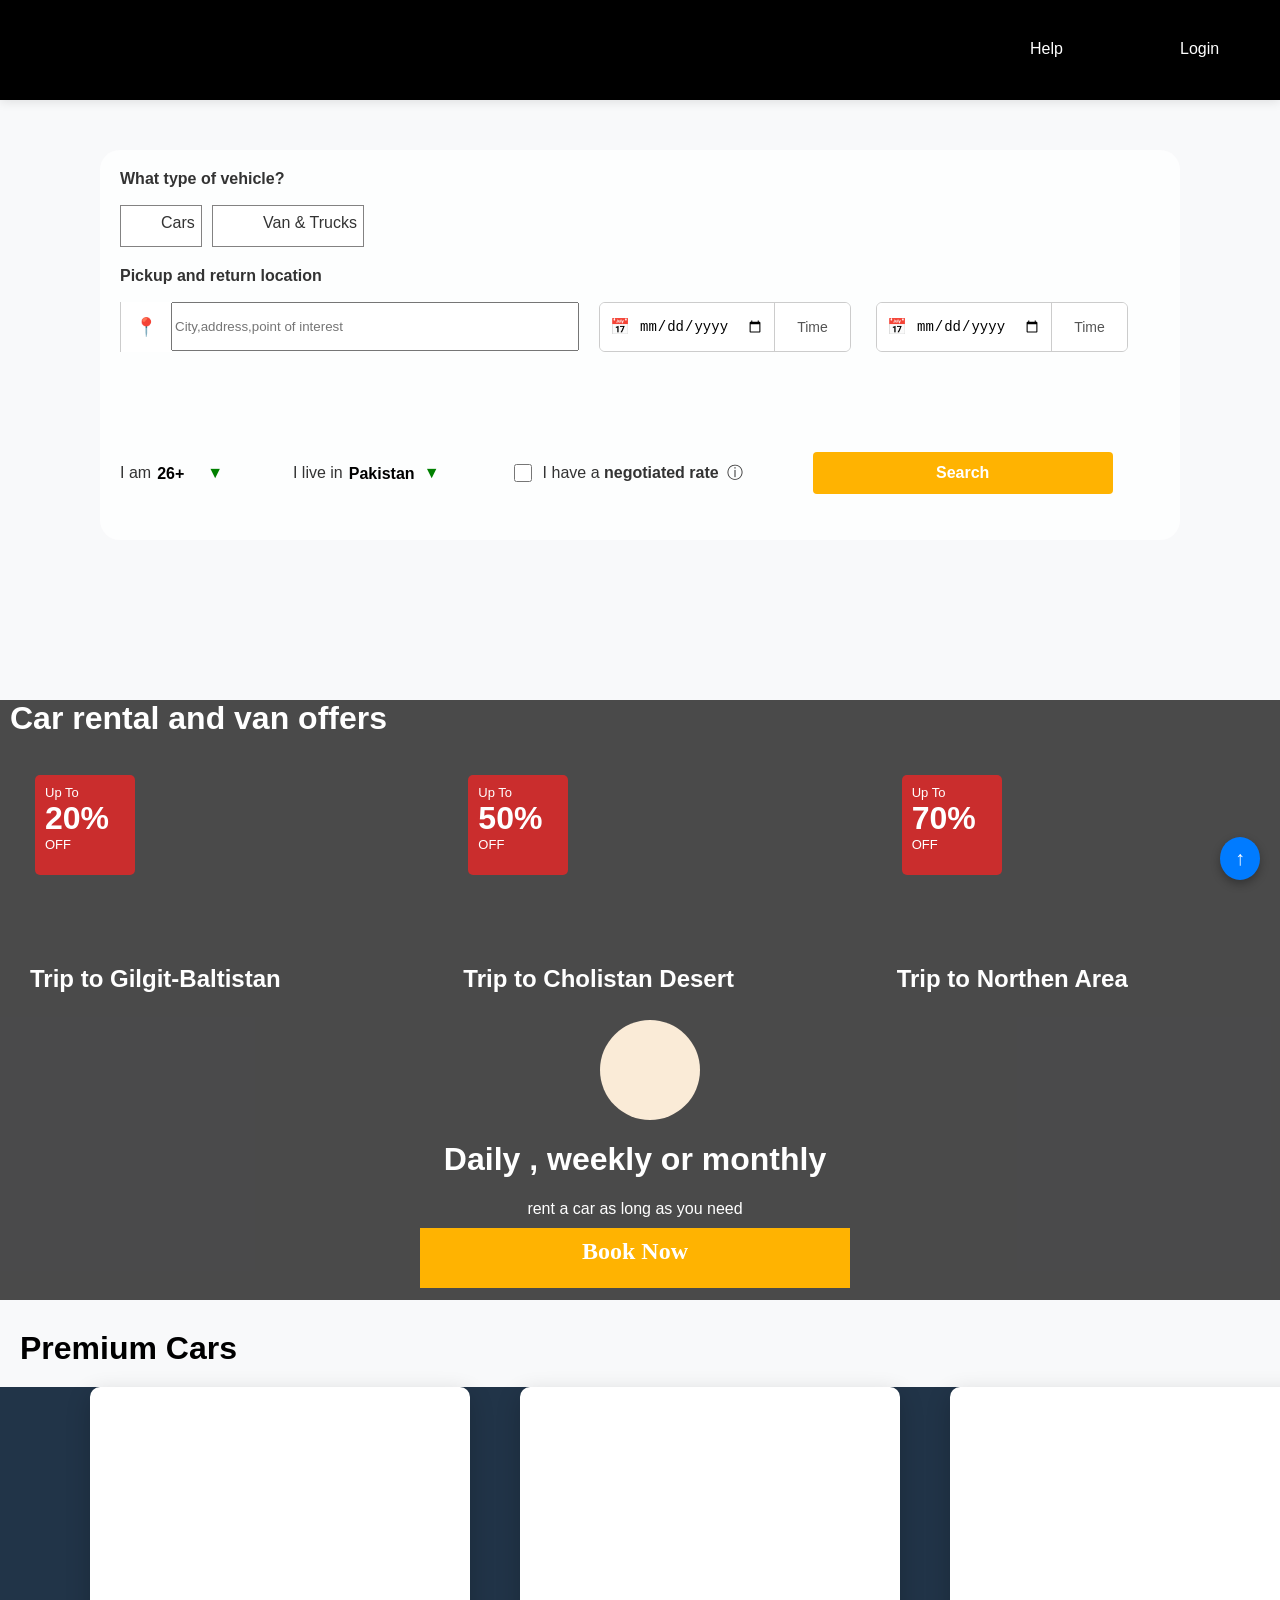
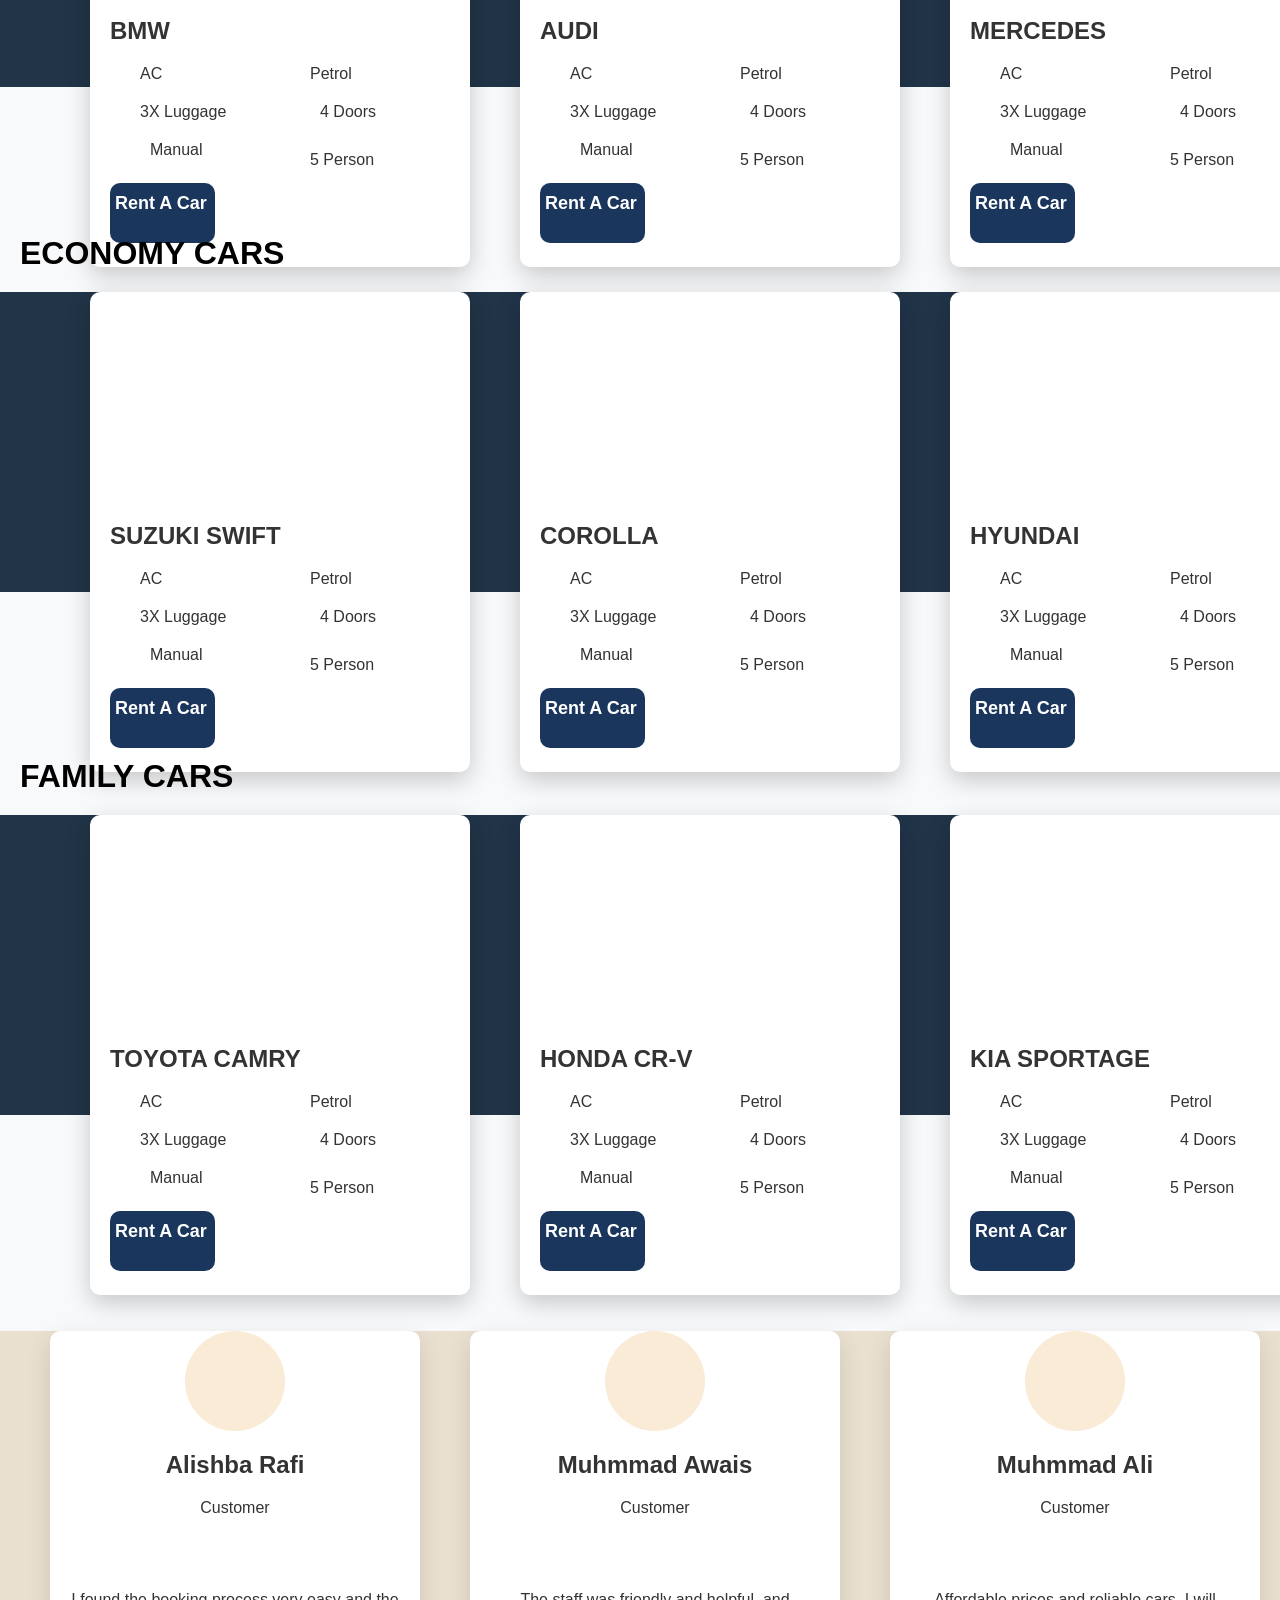
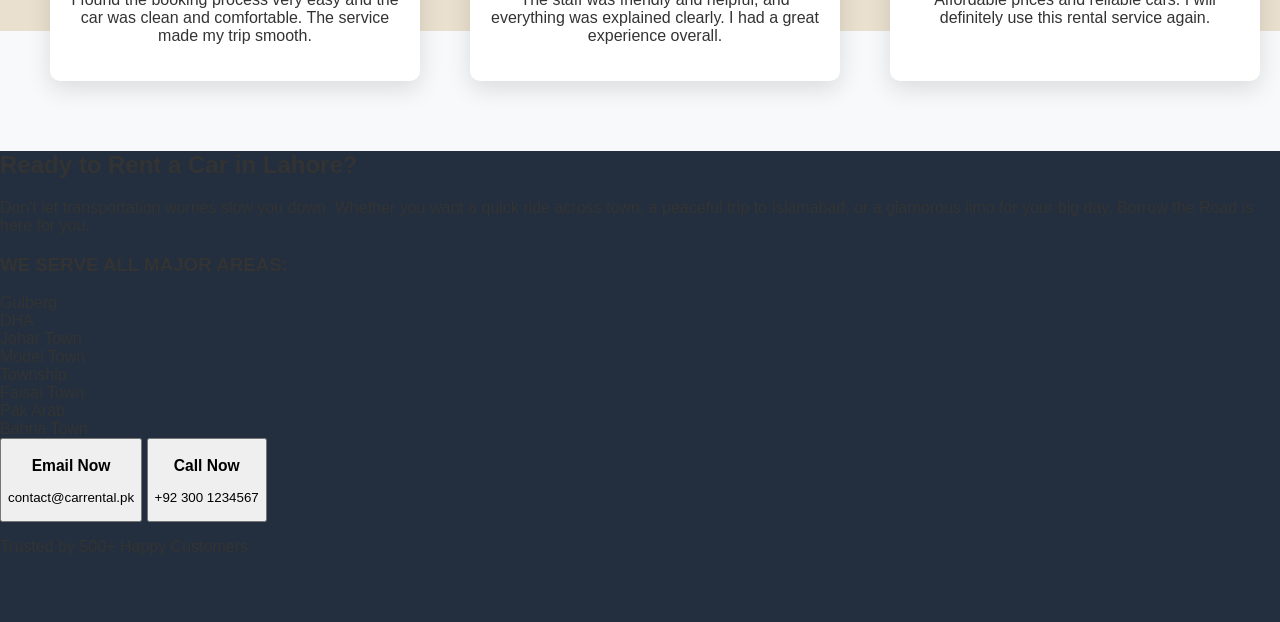
==== index.html @ 80fe18c2 "Rename homepage.html to index.html for GitHub Pages" ====
<!DOCTYPE html>
<html lang="en">
<head>
    <meta charset="UTF-8">
    <meta name="viewport" content="width=device-width, initial-scale=1.0">
    <title>Car Rental services</title>
    <link rel="stylesheet" href="HOME.CSS">
       <link rel="stylesheet" href="footer.CSS">
</head>
<body id="top">
    <!-- header -->
    <div class="header">
         <div class="outerheader"><div class="LOGO"></div></div>
         <div class="outerheader" style="margin-right: 100px;"><div class="eye"></div></div>
          <div class="help" ></div>
          <div class="text"> <a href="help.html">Help</a></div>
          <div class="login"></div>
          <div class="text"><a href="login.html "target="_blank" >Login</a></div>
        <!-- <div class="menu"></div>
        <div class="text" style="margin-right: 20px;"><a href="menu.html">Menu</a></div> -->
    </div>



    <!-- form -->
    <div class="form">
        <video autoplay muted loop class="background-video">
            <source src="car.mp4" type="video/mp4">
            Your browser does not support the video tag.
        </video>
      <!-- inner form  -->
        <div class="innerform">
            <div class="navtext">What type of vehicle?</div>
            <div class="formcar"><div class="cars"><div class="caricon"></div><div style="padding-top: 8px;">Cars</div></div> <div class="Van"><div class="vanicon"></div><div style="padding-top: 8px;">Van & Trucks</div></div></div>
             <div class="formdatda"><div class="navtext" style="margin-top: 20px;">Pickup and return location</div>
             <div style="display: flex; flex-direction: row;">
             <div class="formcar" > <div class="time-box" style="width: 50px;font-size:18px;">📍</div><input type="text" placeholder="City,address,point of interest" class="location" ></div>
             <div class="wrapper">

    <div class="field">
        <div class="input-group active">
            <div class="date-box">
                <span class="icon">📅</span>
                <input type="date">
            </div>
            <div class="time-box">Time</div>
        </div>
    </div>

    <div class="field">
        <div class="input-group">
            <div class="date-box">
                <span class="icon">📅</span>
                <input type="date">
            </div>
            <div class="time-box">Time</div>
        </div>
    </div>

</div>

   </div>


   <div class="top-bar">

    <!-- Age -->
    <div class="select-box">
        <label>I am</label>
        <select>
            <option>18-25</option>
            <option selected>26+</option>
            <option>60+</option>
        </select>
    </div>

    <!-- Country -->
    <div class="select-box">
        <label>I live in</label>
        <select>
            <option selected>Pakistan</option>
            <option>India</option>
            <option>UAE</option>
            <option>UK</option>
        </select>
    </div>

    <!-- Checkbox -->
    <div class="checkbox-area">
        <input type="checkbox" id="rate">
        <label for="rate">I have a <strong>negotiated rate</strong></label>
        <span class="info">ⓘ</span>
    </div>

    <!-- Button -->
    <button class="search-btn">Search</button>

</div>


         </div>
        </div>
</div>

    <!-- Google rating section  -->
    <div class="goolerating"> <div class="googlelogo"></div>
    <div class="star"></div>
    <div class="star"></div>
    <div class="star"></div>
    <div class="star"></div>
    <div class="star"></div>
</div>
<a href="offer.html" target="_blank"><!-- discont and offers -->
<div class="discount">
    <div class="d">
        <div class="discountHeader">Car rental and van offers</div>
        <div class="dis">
    <div class="innerdiscount"style=" margin-left:20px ;background-image:url(felix-rostig-UmV2wr-Vbq8-unsplash.jpg);">
        <div class="discountbox">Up To
            <br>
            <div class="persentage">20%</div>
            OFF
        </div>
        <div class="discountdescription"> Trip to Gilgit-Baltistan </div>
    </div>
<div class="innerdiscount" style="background-image: url(cory-bouthillette-3N7fqeT_ffw-unsplash.jpg);">
    <div class="discountbox">Up To
            <br>
            <div class="persentage">50%</div>
            OFF
        </div>
        <div class="discountdescription"> Trip to Cholistan Desert </div>
</div>
<div class="innerdiscount" style=" margin-right:20px ; background-image: url(marcel-strauss-cdnHlQt6DLg-unsplash.jpg);">
    <div class="discountbox">Up To
            <br>
            <div class="persentage">70%</div>
            OFF
        </div>
        <div class="discountdescription"> Trip to Northen Area </div>
    </div>
</div>
<!-- weekly booking  -->
<div class="weekly">
    <div class="profile" style="background-image: url(calendar-removebg-preview.png);margin-left: 180px;"></div>
<h1>Daily , weekly or monthly</h1>
rent a car as long as you need
<br>
<div class="monthly"><a href=""> Book Now</a></div>
</div>
</div></a>
</div></div>
<!-- car catageries -->
 <!-- catagery 1 -->
  <div class="catageriesheading">Premium Cars</div>
    <div class="customer">
 <div class="catageries" style="margin-left: 90px;">
    <div class="carpick" style="background-image: url(BMW1.png);"></div>
    <h2>BMW</h2>
    <div style="display: flex;flex-direction: row;" ><div class="feature">
       <div style="display: flex;flex-direction: row;"> <div class="icon" style="background-image: url(cold-removebg-preview.png);"></div> AC </div> <br>
       <div style="display: flex;flex-direction: row;"> <div class="icon" style="background-image: url(lock-removebg-preview.png);"></div> 3X Luggage</div><br>
       <div style="display: flex;flex-direction: row;"> <div class="icon" style="background-image: url(car-removebg-preview.png); height: 30px;width: 30px;"></div>Manual </div>
    </div><div class="feature">
      <div style="display: flex;flex-direction: row;"> <div class="icon" style="background-image: url(petrol-removebg-preview.png);"></div> Petrol </div><br> 
       <div style="display: flex;flex-direction: row;"> <div class="icon" style="background-image: url(door-removebg-preview.png);height: 30px;width: 30px;"></div> 4 Doors </div><br>
       <div style="display: flex;flex-direction: row;"> <div class="icon" style="background-image: url(person-removebg-preview.png);"></div> 5 Person</div>
    </div></div>
    <br>
    <div class="rentbutton" ><a href="vehicle1.html">Rent A Car</a></div>
 </div>
 <div class="catageries">
    <div class="carpick" style="background-image: url(audi1.webp);"></div>
    <h2>AUDI</h2>
    <div style="display: flex;flex-direction: row;" ><div class="feature">
       <div style="display: flex;flex-direction: row;"> <div class="icon" style="background-image: url(cold-removebg-preview.png);"></div> AC </div> <br>
       <div style="display: flex;flex-direction: row;"> <div class="icon" style="background-image: url(lock-removebg-preview.png);"></div> 3X Luggage</div><br>
       <div style="display: flex;flex-direction: row;"> <div class="icon" style="background-image: url(car-removebg-preview.png); height: 30px;width: 30px;"></div>Manual </div>
    </div><div class="feature">
      <div style="display: flex;flex-direction: row;"> <div class="icon" style="background-image: url(petrol-removebg-preview.png);"></div> Petrol </div><br> 
       <div style="display: flex;flex-direction: row;"> <div class="icon" style="background-image: url(door-removebg-preview.png);height: 30px;width: 30px;"></div> 4 Doors </div><br>
       <div style="display: flex;flex-direction: row;"> <div class="icon" style="background-image: url(person-removebg-preview.png);"></div> 5 Person</div>
    </div></div>
    <br>
    <div class="rentbutton"><a href="vehicle2.html">Rent A Car</a></div>
 </div>
 <div class="catageries" >
    <div class="carpick" style="background-image: url(mercedes1.jpg);"></div>
    <h2>MERCEDES</h2>
    <div style="display: flex;flex-direction: row;" ><div class="feature">
       <div style="display: flex;flex-direction: row;"> <div class="icon" style="background-image: url(cold-removebg-preview.png);"></div> AC </div> <br>
       <div style="display: flex;flex-direction: row;"> <div class="icon" style="background-image: url(lock-removebg-preview.png);"></div> 3X Luggage</div><br>
       <div style="display: flex;flex-direction: row;"> <div class="icon" style="background-image: url(car-removebg-preview.png); height: 30px;width: 30px;"></div>Manual </div>
    </div><div class="feature">
      <div style="display: flex;flex-direction: row;"> <div class="icon" style="background-image: url(petrol-removebg-preview.png);"></div> Petrol </div><br> 
       <div style="display: flex;flex-direction: row;"> <div class="icon" style="background-image: url(door-removebg-preview.png);height: 30px;width: 30px;"></div> 4 Doors </div><br>
       <div style="display: flex;flex-direction: row;"> <div class="icon" style="background-image: url(person-removebg-preview.png);"></div> 5 Person</div>
    </div></div>
    <br>
    <div class="rentbutton"><a href="vehicle3.html">Rent A Car</a></div>
 </div>
 </div>
 <br>
<div class="catageriesheading">ECONOMY CARS</div>
  <div class="customer">
 <div class="catageries"style="margin-left: 90px;">
    <div class="carpick" style="background-image: url(suzuki1.png);"></div>
    <h2>SUZUKI SWIFT</h2>
    <div style="display: flex;flex-direction: row;" ><div class="feature">
       <div style="display: flex;flex-direction: row;"> <div class="icon" style="background-image: url(cold-removebg-preview.png);"></div> AC </div> <br>
       <div style="display: flex;flex-direction: row;"> <div class="icon" style="background-image: url(lock-removebg-preview.png);"></div> 3X Luggage</div><br>
       <div style="display: flex;flex-direction: row;"> <div class="icon" style="background-image: url(car-removebg-preview.png); height: 30px;width: 30px;"></div>Manual </div>
    </div><div class="feature">
      <div style="display: flex;flex-direction: row;"> <div class="icon" style="background-image: url(petrol-removebg-preview.png);"></div> Petrol </div><br> 
       <div style="display: flex;flex-direction: row;"> <div class="icon" style="background-image: url(door-removebg-preview.png);height: 30px;width: 30px;"></div> 4 Doors </div><br>
       <div style="display: flex;flex-direction: row;"> <div class="icon" style="background-image: url(person-removebg-preview.png);"></div> 5 Person</div>
    </div></div>
    <br>
    <div class="rentbutton"><a href="vehicle4.html">Rent A Car</a></div>
 </div>
 <div class="catageries">
    <div class="carpick" style="background-image: url(corolla2.png);"></div>
    <h2>COROLLA</h2>
    <div style="display: flex;flex-direction: row;" ><div class="feature">
       <div style="display: flex;flex-direction: row;"> <div class="icon" style="background-image: url(cold-removebg-preview.png);"></div> AC </div> <br>
       <div style="display: flex;flex-direction: row;"> <div class="icon" style="background-image: url(lock-removebg-preview.png);"></div> 3X Luggage</div><br>
       <div style="display: flex;flex-direction: row;"> <div class="icon" style="background-image: url(car-removebg-preview.png); height: 30px;width: 30px;"></div>Manual </div>
    </div><div class="feature">
      <div style="display: flex;flex-direction: row;"> <div class="icon" style="background-image: url(petrol-removebg-preview.png);"></div> Petrol </div><br> 
       <div style="display: flex;flex-direction: row;"> <div class="icon" style="background-image: url(door-removebg-preview.png);height: 30px;width: 30px;"></div> 4 Doors </div><br>
       <div style="display: flex;flex-direction: row;"> <div class="icon" style="background-image: url(person-removebg-preview.png);"></div> 5 Person</div>
    </div></div>
    <br>
    <div class="rentbutton"><a href="vehicle5.html">Rent A Car</a></div>
 </div>
 <div class="catageries">
    <div class="carpick" style="background-image: url(hundai3.webp);"></div>
    <h2>HYUNDAI</h2>
    <div style="display: flex;flex-direction: row;" ><div class="feature">
       <div style="display: flex;flex-direction: row;"> <div class="icon" style="background-image: url(cold-removebg-preview.png);"></div> AC </div> <br>
       <div style="display: flex;flex-direction: row;"> <div class="icon" style="background-image: url(lock-removebg-preview.png);"></div> 3X Luggage</div><br>
       <div style="display: flex;flex-direction: row;"> <div class="icon" style="background-image: url(car-removebg-preview.png); height: 30px;width: 30px;"></div>Manual </div>
    </div><div class="feature">
      <div style="display: flex;flex-direction: row;"> <div class="icon" style="background-image: url(petrol-removebg-preview.png);"></div> Petrol </div><br> 
       <div style="display: flex;flex-direction: row;"> <div class="icon" style="background-image: url(door-removebg-preview.png);height: 30px;width: 30px;"></div> 4 Doors </div><br>
       <div style="display: flex;flex-direction: row;"> <div class="icon" style="background-image: url(person-removebg-preview.png);"></div> 5 Person</div>
    </div></div>
    <br>
    <div class="rentbutton"><a href="vehicle6.html">Rent A Car</a></div>
 </div>
 </div>
  <br><br>
 <!-- catagery 3 -->
  <div class="catageriesheading">FAMILY CARS</div>
  <div class="customer">
 <div class="catageries"style="margin-left: 90px;">
    <div class="carpick" style="background-image: url(camry1.webp);"></div>
    <h2>TOYOTA CAMRY</h2>
    <div style="display: flex;flex-direction: row;" ><div class="feature">
       <div style="display: flex;flex-direction: row;"> <div class="icon" style="background-image: url(cold-removebg-preview.png);"></div> AC </div> <br>
       <div style="display: flex;flex-direction: row;"> <div class="icon" style="background-image: url(lock-removebg-preview.png);"></div> 3X Luggage</div><br>
       <div style="display: flex;flex-direction: row;"> <div class="icon" style="background-image: url(car-removebg-preview.png); height: 30px;width: 30px;"></div>Manual </div>
    </div><div class="feature">
      <div style="display: flex;flex-direction: row;"> <div class="icon" style="background-image: url(petrol-removebg-preview.png);"></div> Petrol </div><br> 
       <div style="display: flex;flex-direction: row;"> <div class="icon" style="background-image: url(door-removebg-preview.png);height: 30px;width: 30px;"></div> 4 Doors </div><br>
       <div style="display: flex;flex-direction: row;"> <div class="icon" style="background-image: url(person-removebg-preview.png);"></div> 5 Person</div>
    </div></div>
    <br>
    <div class="rentbutton"><a href="vehicle7.html">Rent A Car</a></div>
 </div>
 <div class="catageries">
    <div class="carpick" style="background-image: url(honda1.png);"></div>
    <h2>HONDA CR-V</h2>
    <div style="display: flex;flex-direction: row;" ><div class="feature">
       <div style="display: flex;flex-direction: row;"> <div class="icon" style="background-image: url(cold-removebg-preview.png);"></div> AC </div> <br>
       <div style="display: flex;flex-direction: row;"> <div class="icon" style="background-image: url(lock-removebg-preview.png);"></div> 3X Luggage</div><br>
       <div style="display: flex;flex-direction: row;"> <div class="icon" style="background-image: url(car-removebg-preview.png); height: 30px;width: 30px;"></div>Manual </div>
    </div><div class="feature">
      <div style="display: flex;flex-direction: row;"> <div class="icon" style="background-image: url(petrol-removebg-preview.png);"></div> Petrol </div><br> 
       <div style="display: flex;flex-direction: row;"> <div class="icon" style="background-image: url(door-removebg-preview.png);height: 30px;width: 30px;"></div> 4 Doors </div><br>
       <div style="display: flex;flex-direction: row;"> <div class="icon" style="background-image: url(person-removebg-preview.png);"></div> 5 Person</div>
    </div></div>
    <br>
    <div class="rentbutton"><a href="vehicle8.html">Rent A Car</a></div>
 </div><div class="catageries">
    <div class="carpick" style="background-image: url(kia1.webp);"></div>
    <h2>KIA SPORTAGE</h2>
    <div style="display: flex;flex-direction: row;" ><div class="feature">
       <div style="display: flex;flex-direction: row;"> <div class="icon" style="background-image: url(cold-removebg-preview.png);"></div> AC </div> <br>
       <div style="display: flex;flex-direction: row;"> <div class="icon" style="background-image: url(lock-removebg-preview.png);"></div> 3X Luggage</div><br>
       <div style="display: flex;flex-direction: row;"> <div class="icon" style="background-image: url(car-removebg-preview.png); height: 30px;width: 30px;"></div>Manual </div>
    </div><div class="feature">
      <div style="display: flex;flex-direction: row;"> <div class="icon" style="background-image: url(petrol-removebg-preview.png);"></div> Petrol </div><br> 
       <div style="display: flex;flex-direction: row;"> <div class="icon" style="background-image: url(door-removebg-preview.png);height: 30px;width: 30px;"></div> 4 Doors </div><br>
       <div style="display: flex;flex-direction: row;"> <div class="icon" style="background-image: url(person-removebg-preview.png);"></div> 5 Person</div>
    </div></div>
    <br>
    <div class="rentbutton"><a href="vehicle9.html">Rent A Car</a></div>
 </div>
 </div>
  <br><br>
<!-- review section -->
<div style="height: 300px;padding-top: 80px;padding-bottom: 100px;">
<div class="customers">
    <!-- custumer 1 -->
    <div class="review"><div class="profile" style="background-image: url(vince-veras-AJIqZDAUD7A-unsplash.jpg);"></div>
<h2>Alishba Rafi</h2>
Customer
<br>
<div style="display: flex;flex-direction: row; margin-left: 80px;">
<div class="star"></div>
<div class="star"></div>
<div class="star"></div>
<div class="star"></div>
<div class="star"></div></div>
<br>
<p>I found the booking process very easy and the car was clean and comfortable. The service made my trip smooth.</p>
</div>
<!-- customer 2 -->
    <div class="review"><div class="profile" style="background-image: url(podmatch-GEnCnYhA1J4-unsplash.jpg);"></div>
<h2>Muhmmad Awais</h2>
Customer
<br>
<div style="display: flex;flex-direction: row; margin-left: 80px;">
<div class="star"></div>
<div class="star"></div>
<div class="star"></div>
<div class="star"></div>
<div class="star"></div></div>
<br>
<p>The staff was friendly and helpful, and everything was explained clearly. I had a great experience overall.</p>
</div>
<!-- customer3 -->
<div class="review"><div class="profile" style="background-image:url(ben-den-engelsen-YUu9UAcOKZ4-unsplash.jpg) ;"></div>
<h2>Muhmmad Ali</h2>
Customer
<br>
<div style="display: flex;flex-direction: row; margin-left: 80px;">
<div class="star"></div>
<div class="star"></div>
<div class="star"></div>
<div class="star"></div>
<div class="star"></div></div>
<br>
<p>Affordable prices and reliable cars. I will definitely use this rental service again.</p>
</div>
</div></div>

    <!-- Back to Top Button -->
    <a href="#top" class="back-to-top">↑</a>

    <!-- Footer -->
    <footer>
        <div class="footer-container">

            <!-- Left Section -->
            <div class="footer-left">
                <h2>Ready to Rent a Car in Lahore?</h2>
                <p>
                    Don't let transportation worries slow you down. Whether you want a quick ride across town,
                    a peaceful trip to Islamabad, or a glamorous limo for your big day, Borrow the Road is here for you.
                </p>

                <div class="service-areas">
                    <h3>WE SERVE ALL MAJOR AREAS:</h3>
                    <div class="areas-grid">
                        <div class="area-badge">Gulberg</div>
                        <div class="area-badge">DHA</div>
                        <div class="area-badge">Johar Town</div>
                        <div class="area-badge">Model Town</div>
                        <div class="area-badge">Township</div>
                        <div class="area-badge">Faisal Town</div>
                        <div class="area-badge">Pak Arab</div>
                        <div class="area-badge">Bahria Town</div>
                    </div>
                </div>
            </div>

            <!-- Right Section -->
            <div class="footer-right">
                <button class="action-btn">
                    <div class="btn-icon"><i class="fas fa-envelope"></i></div>
                    <div class="btn-content">
                        <h3>Email Now</h3>
                        <p>contact@carrental.pk</p>
                    </div>
                </button>

                <button class="action-btn">
                    <div class="btn-icon"><i class="fas fa-phone"></i></div>
                    <div class="btn-content">
                        <h3>Call Now</h3>
                        <p>+92 300 1234567</p>
                    </div>
                </button>

                <div class="trust-badge">
                    <div class="trust-icon"><i class="fas fa-shield-alt"></i></div>
                    <p>Trusted by 500+ Happy Customers</p>
                </div>
            </div>
        </div>

        <!-- Bottom CTA -->
        <div class="footer-bottom">
        </div>
    </footer>
</body>
</html>
---- HOME.CSS ----
html {
    scroll-behavior: smooth;
}

body{
    font-family: 'Segoe UI', Tahoma, Geneva, Verdana, sans-serif;
    color: #333;
    background-color: #f8f9fa;
    margin: 0;
    padding: 0;
    animation: fadeIn 1s ease-in;
}

@keyframes fadeIn {
    from { opacity: 0; }
    to { opacity: 1; }
}
.header{
    background-color: black;
    height: 100px;
    display:flex;
    flex-direction: row;
    box-shadow: 0 2px 10px rgba(0,0,0,0.1);

}
.LOGO{
    background-image: url("logo2.png");
    background-size: contain;
    background-repeat: no-repeat;
    height: 100px;
    width: 190px;
}
.outerheader{
    padding: 0px 20px 10px 0px;
} 
.eye{
    background-image: url("mathew-antony-IM-b73x5Mgs-unsplash.jpg");
    background-size: contain;
    background-repeat: no-repeat;
    height: 100px;
    width: 300px;
    margin-left: 300px;
}
.help{
/* background-color: aliceblue; */
background-image: url("Screenshot_2025-12-25_174242-removebg-preview.png");
    background-size: contain;
    background-repeat: no-repeat;
    height: 50px;
     width: 70px;
    margin-left: 30px;
    margin-top: 20px;
}
.menu{
/* background-color: aliceblue; */
background-image: url("Screenshot_2025-12-25_174313-removebg-preview.png");
    background-size: contain;
    background-repeat: no-repeat;
  height: 50px;
    width: 70px;
    margin-left: 30px;
    margin-top: 20px;
}
.login{
background-image: url("Screenshot_2025-12-25_173850-removebg-preview.png");
    background-size: contain;
    background-repeat: no-repeat;
    height: 50px;
    width: 70px;
    margin-left: 30px;
    margin-top: 20px;
}
.text{
    color: black;
    height: 50px;
    width: 50px;
 margin-top: 40px;
 font-weight: 300;
}

.text a:hover {
    color: #007bff;
    text-shadow: 0 0 10px #007bff, 0 0 20px #007bff, 0 0 30px #007bff;
}
.form{
    position: relative;
    height: 450px;
    padding: 50px;
    overflow: hidden;
}

.background-video {
    position: absolute;
    top: 0;
    left: 0;
    width: 100%;
    height: 100%;
    object-fit: cover;
    z-index: -1;
}
.innerform{
    background-color: rgba(255, 255, 255, 0.8); /* white + transparency */
    height: 350px;
    margin: 0px 50px 50px 50px;
    border-radius: 20px;
    padding:20px  ;
    transition: all 0.3s ease;
}

.innerform:hover {
    background-color: rgba(255, 255, 255, 1.0);
    box-shadow: 0 20px 50px rgba(0, 0, 0, 0.4);
    transform: scale(1.05);
}
.goolerating{
    height: 50px;
    padding-left: 500px;
    padding-right: 300px;
    display: flex;
        flex-direction: row;
}
.googlelogo{
    background-image: url("Screenshot\ 2025-12-25\ 183328.jpg");
    background-size: contain;
    background-repeat: no-repeat;
    height: 50px;
    width: 70px;
    /* margin-left: 400px; */
}
.star{
    background-image: url("Screenshot\ 2025-12-25\ 184150.jpg");
    background-size: contain;
    background-repeat: no-repeat;
    width: 40px;
    height: 40px;
    transition: all 0.3s ease;
}

.star:hover {
    filter: brightness(1.5);
    box-shadow: 0 8px 20px rgba(0, 0, 0, 0.4);
    transform: scale(1.1);
}
.discount{
  background-image: url("maxim-tolchinskiy-MU5srTOiJOY-unsplash.jpg");
    background-size: cover;        /* 🔑 main fix */
    background-repeat: no-repeat;
    background-position: center;
    height: 600px; 
}
.d{
 height: 600px;
  background-color: rgba(0, 0, 0, 0.7); /* white + transparency */   
width: 1290px;
}
.innerdiscount{
    background-size: contain;
    background-repeat: no-repeat;
    height:250px;
    width: 430px;
    margin-left: 50px;
    margin-top: 10px;
        border-radius: 10px;
    transition: all 0.3s ease;
}

.innerdiscount:hover {
    transform: scale(1.08);
    box-shadow: 0 20px 50px rgba(0, 0, 0, 0.5);
}
.dis{
 display: flex;
    flex-direction: row;
}
.discountHeader{
    height: 50px;
    color: white;
    font-size: xx-large;
    font-weight: bold;
    font-family: Arial, Helvetica, sans-serif;
margin-left: 10px;
}
.discountbox{
     height: 80px;
    width: 80px;
    background-color: rgb(202, 45, 45);
    border-radius: 5px;
    margin-left: 15px;
    margin-top: 15px;
    padding: 10px;
    color: white;
    font-size: small;
    transition: all 0.3s ease;
}

.discountbox:hover {
    transform: scale(1.2);
    box-shadow: 0 12px 30px rgba(202, 45, 45, 0.8);
    background-color: rgb(160, 25, 25);
}
.persentage{
font-weight: bold;
font-size: xx-large;
}
.discountdescription{
    height: 50px;
    color:white;
    font-size: x-large;
    font-weight: bold;
    font-family: Arial, Helvetica, sans-serif;
margin-left: 10px;
margin-top:90px;
}
.customers{
    height: 300px;
    background-color: #EAE0CF;
    display: flex;
    flex-direction: row;
}
.review{
    height:350px;
    width: 340px;
    margin-left: 50px;
    border-radius: 10px;
    background-color: white;
    box-shadow: 0 8px 25px rgba(0, 0, 0, 0.12);
    text-align: center;
    padding-left: 15px;
    padding-right: 15px;
    transition: all 0.3s ease;
}

.review:hover {
    transform: scale(1.1);
    box-shadow: 0 25px 60px rgba(0, 0, 0, 0.6);
    background: linear-gradient(135deg, #ffffff, #e0e0e0);
}
.profile{
    border-radius: 50%;
    background-color: antiquewhite;
    background-size: cover;
    height: 100px;
    width: 100px;
    margin-left: 120px;
        background-position: center;
}
.weekly{
    height:250px;
    width: 430px;
    color: white;
    margin-left: 420px;
    text-align: center;
    margin-top: 10px;

}
.monthly{
    height: 50px;
    background-color: rgb(255, 179, 1);
      margin-top: 10px;
      padding-top: 10px;
      font-family: 'Times New Roman', Times, serif;
      font-weight: bold;
      font-size:x-large;
      transition: all 0.3s ease;
}

.monthly:hover {
    transform: scale(1.15);
    box-shadow: 0 10px 30px rgba(255, 179, 1, 0.6);
    background: linear-gradient(45deg, #FFD700, #FFA500);
}
.catageries{
    height:430px;
    width: 340px;
    margin-left: 50px;
    margin-bottom: 50px;
    border-radius: 10px;
    background-color: white;
    box-shadow: 0 8px 25px rgba(4, 4, 4, 0.2);
    padding-left: 15px;
    padding-right: 15px;
    padding: 30px 20px 20px 20px ;
    transition: all 0.3s ease;
}

.catageries:hover {
    transform: scale(1.05);
    box-shadow: 0 15px 45px rgba(0, 0, 0, 0.4);
    background: linear-gradient(135deg, #ffffff, #f0f0f0);
}
.carpick{

    height: 180px;
    width: 300px;
    background-size: cover;
    background-repeat: no-repeat;
    padding-right: 20px;
}
.feature{
    width:150px ;
    height:90px ;
    margin-right: 20px;
    font-family:-apple-system,blinkmacsystemfont,Segoe UI,roboto,helvetica,arial,sans-serif,Apple Color Emoji,Segoe UI Emoji,Segoe UI Symbol;
    padding-left: 10px;
}
.rentbutton{
      height: 50px;
      width: 100px;
    background-color: #1a365d;
    color: white;
      margin-top: 10px;
      padding-top: 10px;
      font-family: 'Segoe UI', Tahoma, Geneva, Verdana, sans-serif;
      font-weight: bold;
      font-size:large;
      padding-left: 5px;
      border-radius: 10px;
      transition: all 0.3s ease;
}

.rentbutton:hover {
    background: #2d3748;
    box-shadow: 0 8px 25px rgba(26, 54, 93, 0.6);
    transform: scale(1.05);
}
.customer{
    height: 300px;
    background-color: #213448;
    display: flex;
    flex-direction: row;
    margin-bottom: 100px;
margin-top: 20px;
}
.catageriesheading{
    font-size: xx-large;
    font-weight: bold;
   font-family: -apple-system,blinkmacsystemfont,Segoe UI,roboto,helvetica,arial,sans-serif,Apple Color Emoji,Segoe UI Emoji,Segoe UI Symbol;
    color: #000;
    margin-top: 30px;
    padding-left: 20px;
}
.icon{
    height: 20px;
    width: 20px;
    /* background-color: #232f3E; */
    background-position: center;
    background-size: cover;
}
.rent{
    height: 500px;
    background-image: url("zhen-yao-tTwTQDDTAFY-unsplash.jpg");
    background-position: center;
    background-size: contain;
    background-repeat: no-repeat;
}

.navtext{
    height: 35px;
    text-align: left;
    font-weight: bold;
    font-size: medium;
}
.formcar{
    display: flex;
    flex-direction: row;
}
.cars{
  background-color: white;
display: flex;
flex-direction: row;
width:80px;
height:40px;
margin-right: 10px;
 border: 0.4px solid rgb(131, 130, 130);
}
.caricon{
    background-image: url(cars-filter.7148be4.png);
    background-size: contain;
    background-position: center;
    background-repeat: no-repeat;
    width: 40px;

}
.vanicon{
    background-image: url(vans-trucks-filter.86f2d28.png);
    background-size: contain;
    background-position: center;
     background-repeat: no-repeat;
    width: 50px;
}
.Van{
      background-color: white;
display: flex;
flex-direction: row;
width:150px;
height:40px;
border:black;
border: 0.4px solid rgb(131, 130, 130);}
footer{
    height: 471px;
    background-color: #232f3E;
    font:14px;
}
.nav-footer{
    height: 10px;
    font:13px;
    padding: 15px 0px;
    background-color: rgb(72, 72, 83);
    text-align: center;
    color: white;
}
.location{
    height:43px ;
    width: 400px;
    margin-right: 20px;
}
a{
    text-decoration: none;
    color: white;
}


.wrapper {
    display: flex;
    gap: 25px;
}

.field label {
    display: block;
    font-weight: 600;
    margin-bottom: 6px;
}

.input-group {
    display: flex;
    width: 250px;
    height: 48px;
    border: 1px solid #ccc;
    border-radius: 6px;
    overflow: hidden;
}

/* Active (green border like pickup)
.input-group.active {
    border: 2px solid #1abc00;
} */

.date-box {
    flex: 1;
    display: flex;
    align-items: center;
    padding: 0 10px;
    gap: 8px;
    background-color: white;
}

.date-box input {
    border: none;
    outline: none;
    width: 100%;
    font-size: 14px;
}

.date-box input:focus {
    background-color: #f0f8ff;
    box-shadow: 0 0 5px rgba(0, 123, 255, 0.5);
}

.time-box {
    width: 90px;
    display: flex;
    align-items: center;
    justify-content: center;
    border-left: 1px solid #ccc;
    color: #555;
    font-size: 14px;
    background-color: white;
}

.icon {
    font-size: 16px;
}



.top-bar {
    display: flex;
    align-items: center;
    gap: 70px;
    font-family: Arial, sans-serif;
    margin-top: 100px;
}

/* Select wrapper */
.select-box {
    display: flex;
    align-items: center;
    gap: 6px;
}

/* Dropdown styling */
.select-box select {
    border: none;
    font-size: 16px;
    font-weight: bold;
    cursor: pointer;
    appearance: none;
    background: none;
    padding-right: 18px;
}

/* Green arrow */
.select-box::after {
    content: "▼";
    color: green;
    margin-left: -15px;
    pointer-events: none;
}

/* Checkbox */
.checkbox-area {
    display: flex;
    align-items: center;
    gap: 8px;
}

.checkbox-area input {
    width: 18px;
    height: 18px;
}

/* Button */
.search-btn {
    background: rgb(255, 179, 1);
    color: white;
    border: none;
    padding: 12px 40px;
    font-size: 16px;
    font-weight: bold;
    cursor: pointer;
    border-radius: 4px;
    width: 300px;
    transition: all 0.3s ease;
}


.search-btn:hover {
    background: #2d3748;
    box-shadow: 0 8px 25px rgba(26, 54, 93, 0.6);
    transform: scale(1.05);
}

.back-to-top {
    position: fixed;
    bottom: 20px;
    right: 20px;
    background-color: #007bff;
    color: white;
    text-decoration: none;
    padding: 10px 15px;
    border-radius: 50%;
    font-size: 20px;
    box-shadow: 0 4px 10px rgba(0, 0, 0, 0.3);
    transition: all 0.3s ease;
    z-index: 1000;
}

.back-to-top:hover {
    background-color: #0056b3;
    transform: scale(1.1);
    box-shadow: 0 6px 15px rgba(0, 0, 0, 0.4);
}
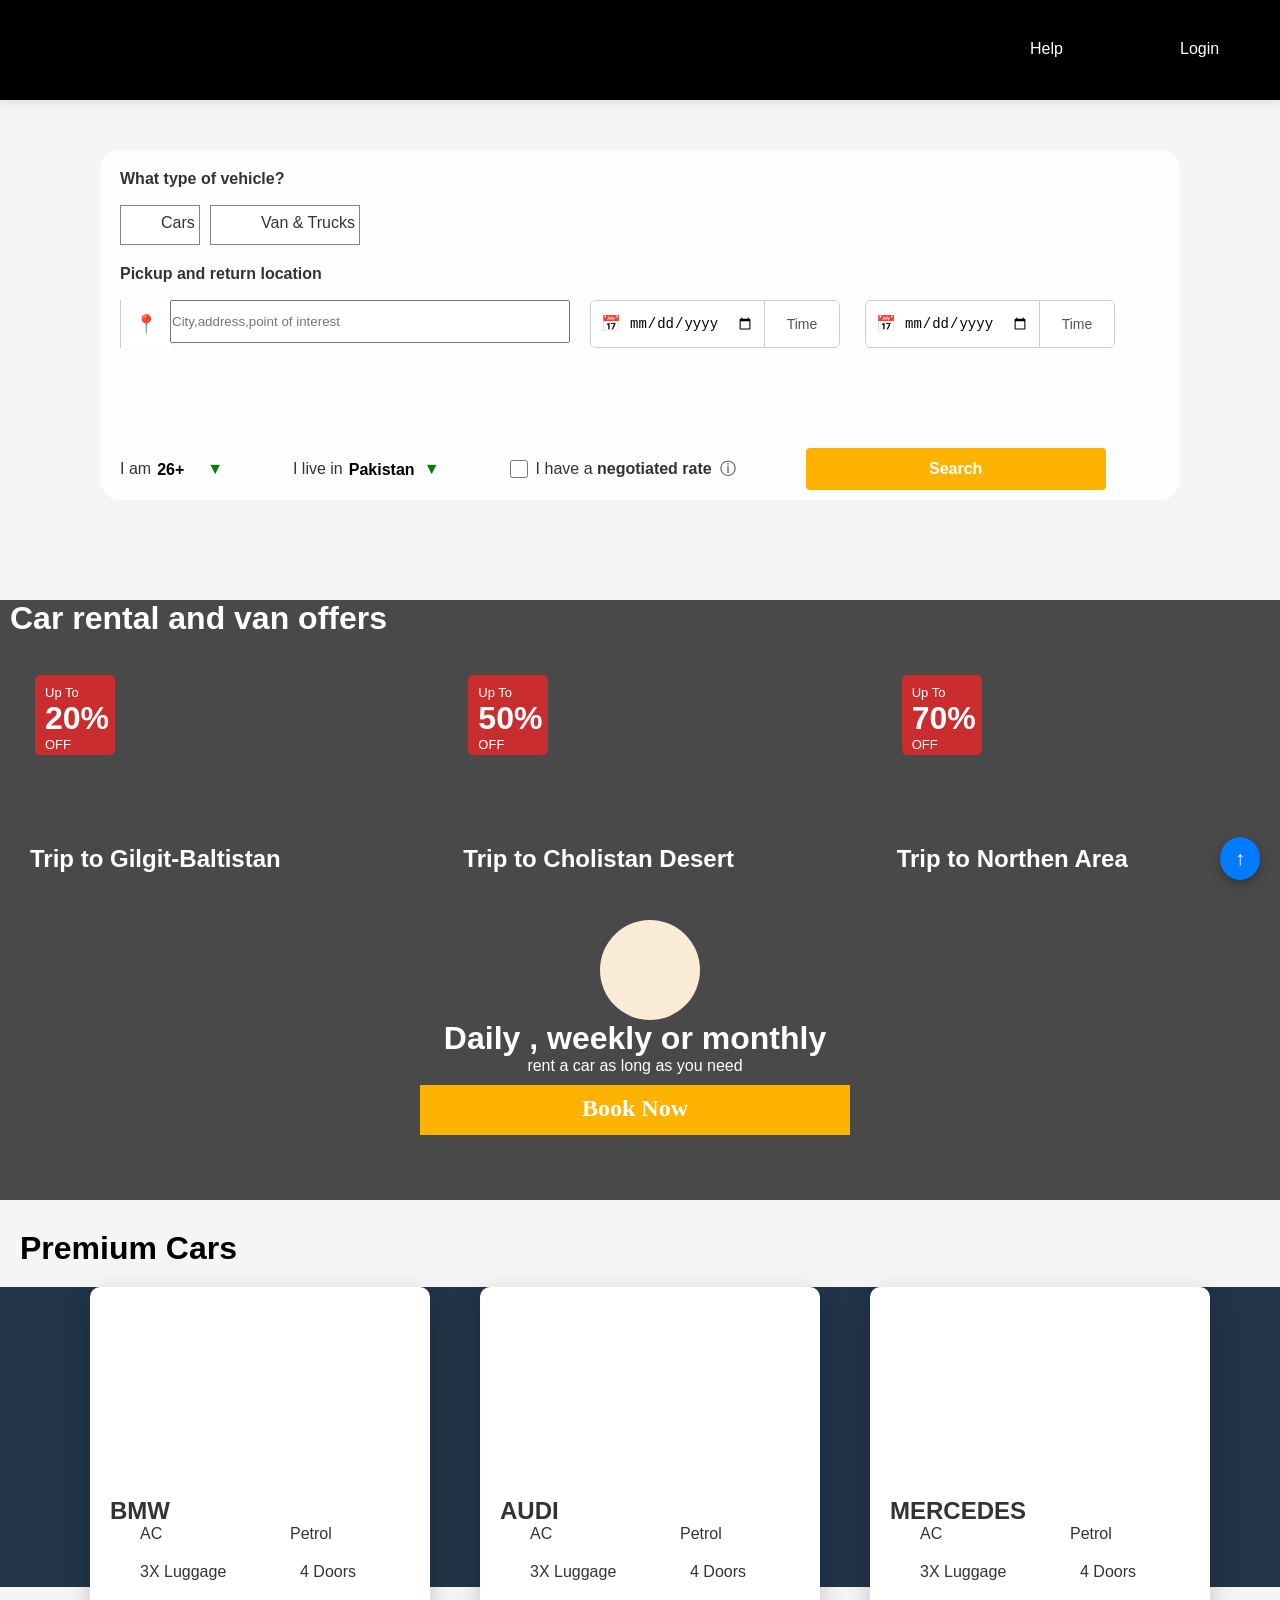
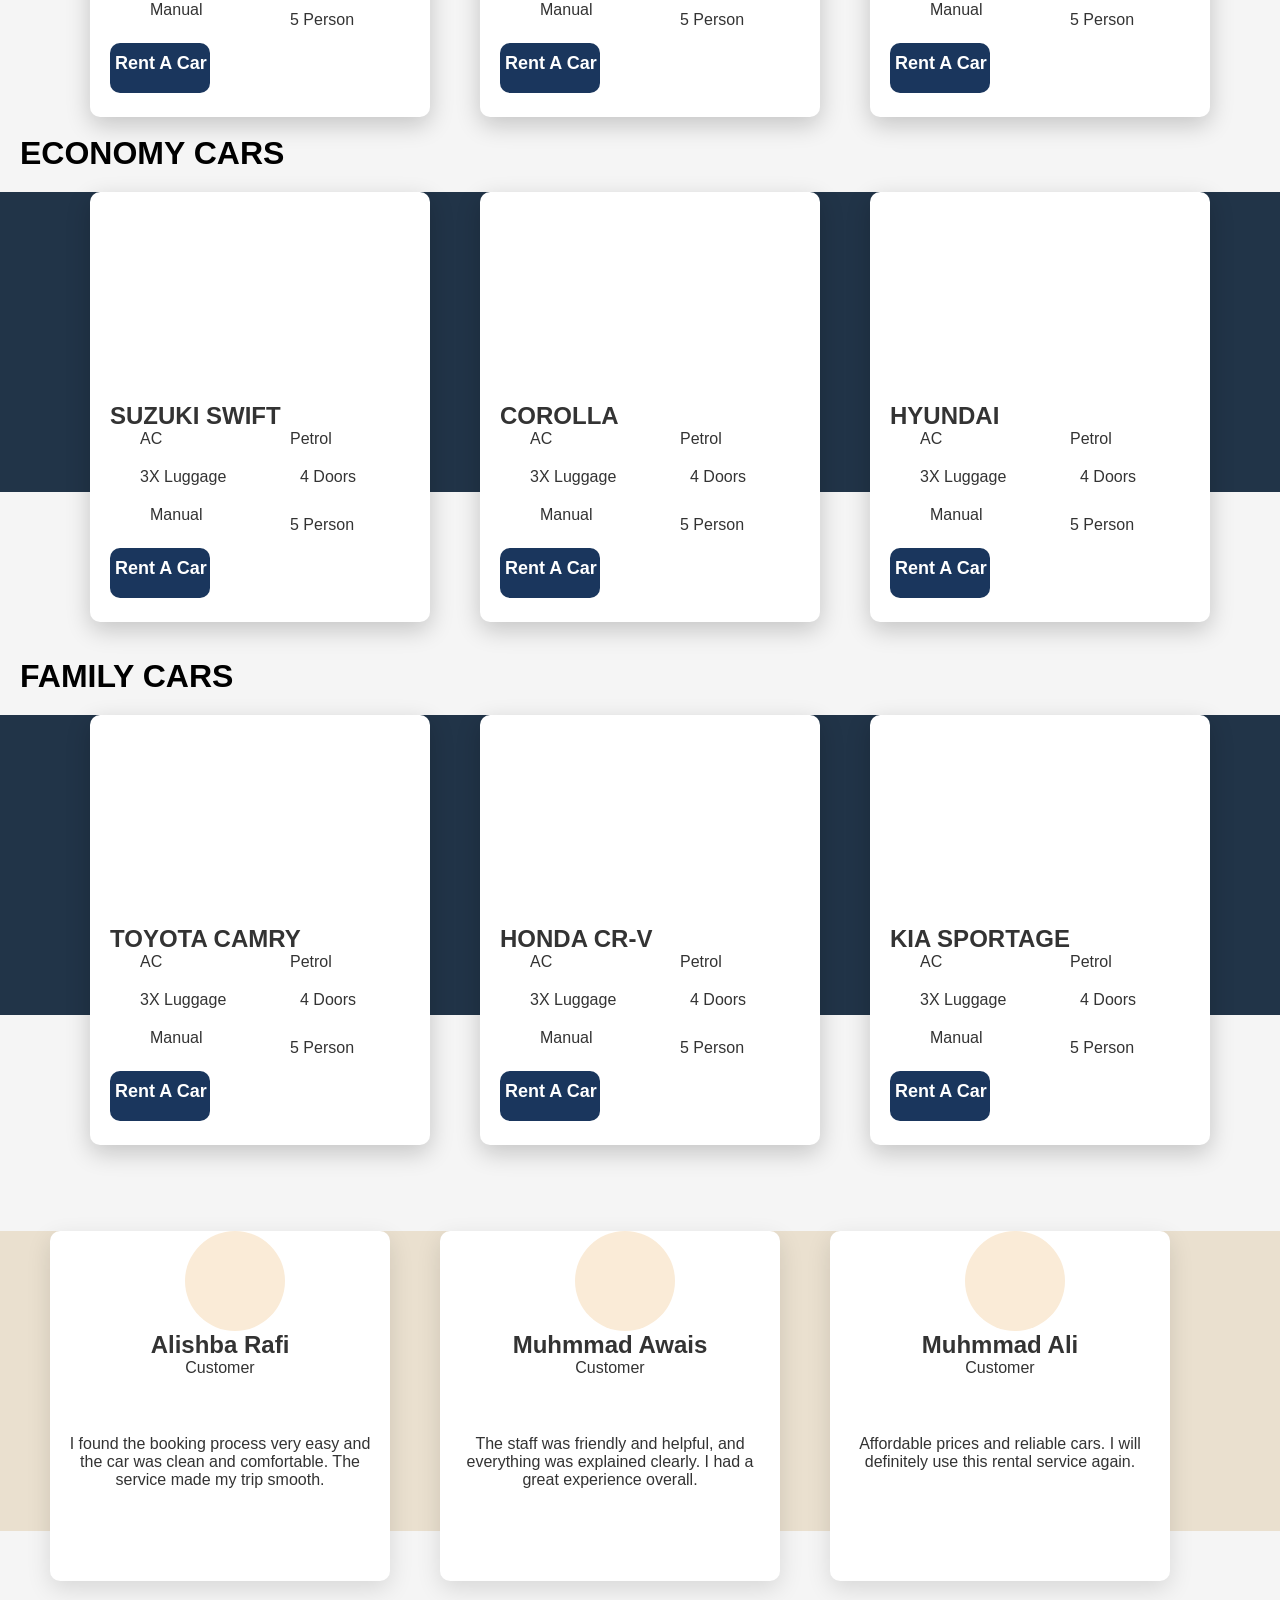
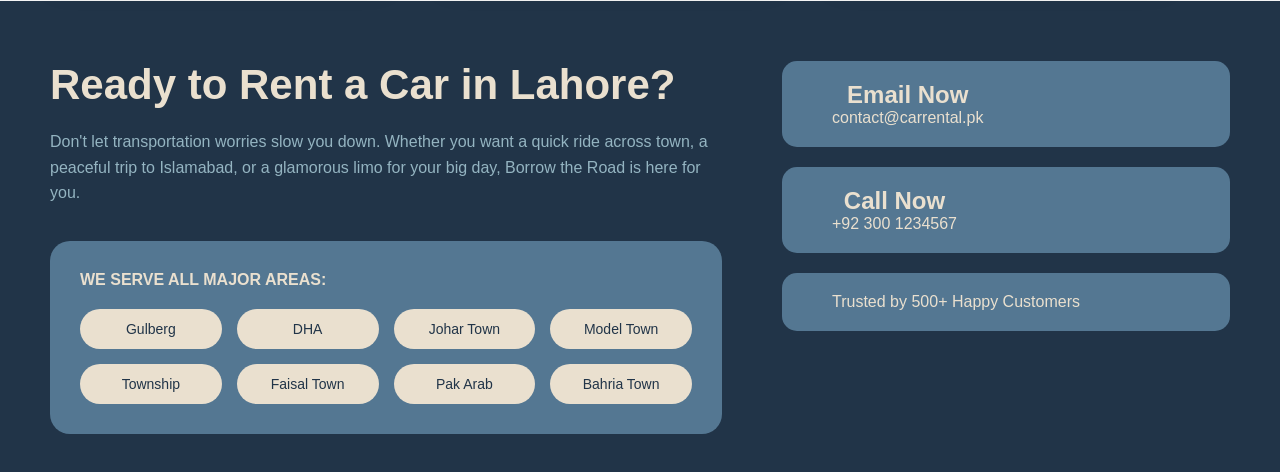
==== commit 174531ec: "fix case sensitivity" ====
--- a/index.html
+++ b/index.html
@@ -5,7 +5,7 @@
     <meta name="viewport" content="width=device-width, initial-scale=1.0">
     <title>Car Rental services</title>
     <link rel="stylesheet" href="HOME.CSS">
-       <link rel="stylesheet" href="footer.CSS">
+       <link rel="stylesheet" href="footer.css">
 </head>
 <body id="top">
     <!-- header -->
--- a/footer.css
+++ b/footer.css
@@ -0,0 +1,161 @@
+* {
+    margin: 0;
+    padding: 0;
+    box-sizing: border-box;
+}
+
+body {
+    font-family: Arial, sans-serif;
+    background-color: #f5f5f5;
+}
+
+/* Dummy Content */
+.main-content {
+    height: 300px;
+    display: flex;
+    justify-content: center;
+    align-items: center;
+}
+
+.main-content h1 {
+    color: #213448;
+}
+
+/* Footer */
+footer {
+    background-color: #213448;
+    padding: 60px 50px 30px;
+        margin-top: 150px;}
+
+.footer-container {
+    max-width: 1400px;
+    margin: auto;
+    display: grid;
+    grid-template-columns: 1.5fr 1fr;
+    gap: 60px;
+}
+
+/* Left Section */
+.footer-left h2 {
+    color: #EAE0CF;
+    font-size: 42px;
+    margin-bottom: 20px;
+}
+
+.footer-left p {
+    color: #94B4C1;
+    font-size: 16px;
+    line-height: 1.6;
+    margin-bottom: 35px;
+}
+
+/* Service Areas */
+.service-areas {
+    background-color: #547792;
+    padding: 30px;
+    border-radius: 20px;
+}
+
+.service-areas h3 {
+    color: #EAE0CF;
+    font-size: 16px;
+    margin-bottom: 20px;
+}
+
+.areas-grid {
+    display: grid;
+    grid-template-columns: repeat(4, 1fr);
+    gap: 15px;
+}
+
+.area-badge {
+    background-color: #EAE0CF;
+    color: #213448;
+    padding: 12px;
+    border-radius: 30px;
+    text-align: center;
+    font-size: 14px;
+    cursor: pointer;
+    transition: 0.3s;
+}
+
+.area-badge:hover {
+    background-color: #94B4C1;
+    transform: translateY(-3px);
+}
+
+/* Right Section */
+.footer-right {
+    display: flex;
+    flex-direction: column;
+    gap: 20px;
+}
+
+.action-btn,
+.trust-badge {
+    background-color: #547792;
+    color: #EAE0CF;
+    padding: 20px 30px;
+    border-radius: 15px;
+    display: flex;
+    align-items: center;
+    gap: 20px;
+    cursor: pointer;
+    transition: 0.3s;
+    border: none;
+}
+
+.action-btn:hover,
+.trust-badge:hover {
+    background-color: #94B4C1;
+    transform: translateY(-5px);
+}
+
+.btn-icon,
+.trust-icon {
+    font-size: 40px;
+}
+
+.btn-content h3 {
+    font-size: 24px;
+}
+
+.btn-content p {
+    font-size: 16px;
+}
+
+/* Bottom CTA */
+.footer-bottom {
+    margin-top: 40px;
+    text-align: center;
+}
+
+.footer-bottom h3 {
+    color: #EAE0CF;
+    font-size: 28px;
+}
+
+/* Responsive */
+@media (max-width: 1024px) {
+    .footer-container {
+        grid-template-columns: 1fr;
+    }
+
+    .areas-grid {
+        grid-template-columns: repeat(2, 1fr);
+    }
+}
+
+@media (max-width: 768px) {
+    footer {
+        padding: 40px 20px;
+    }
+
+    .areas-grid {
+        grid-template-columns: 1fr;
+    }
+
+    .footer-left h2 {
+        font-size: 28px;
+    }
+}
